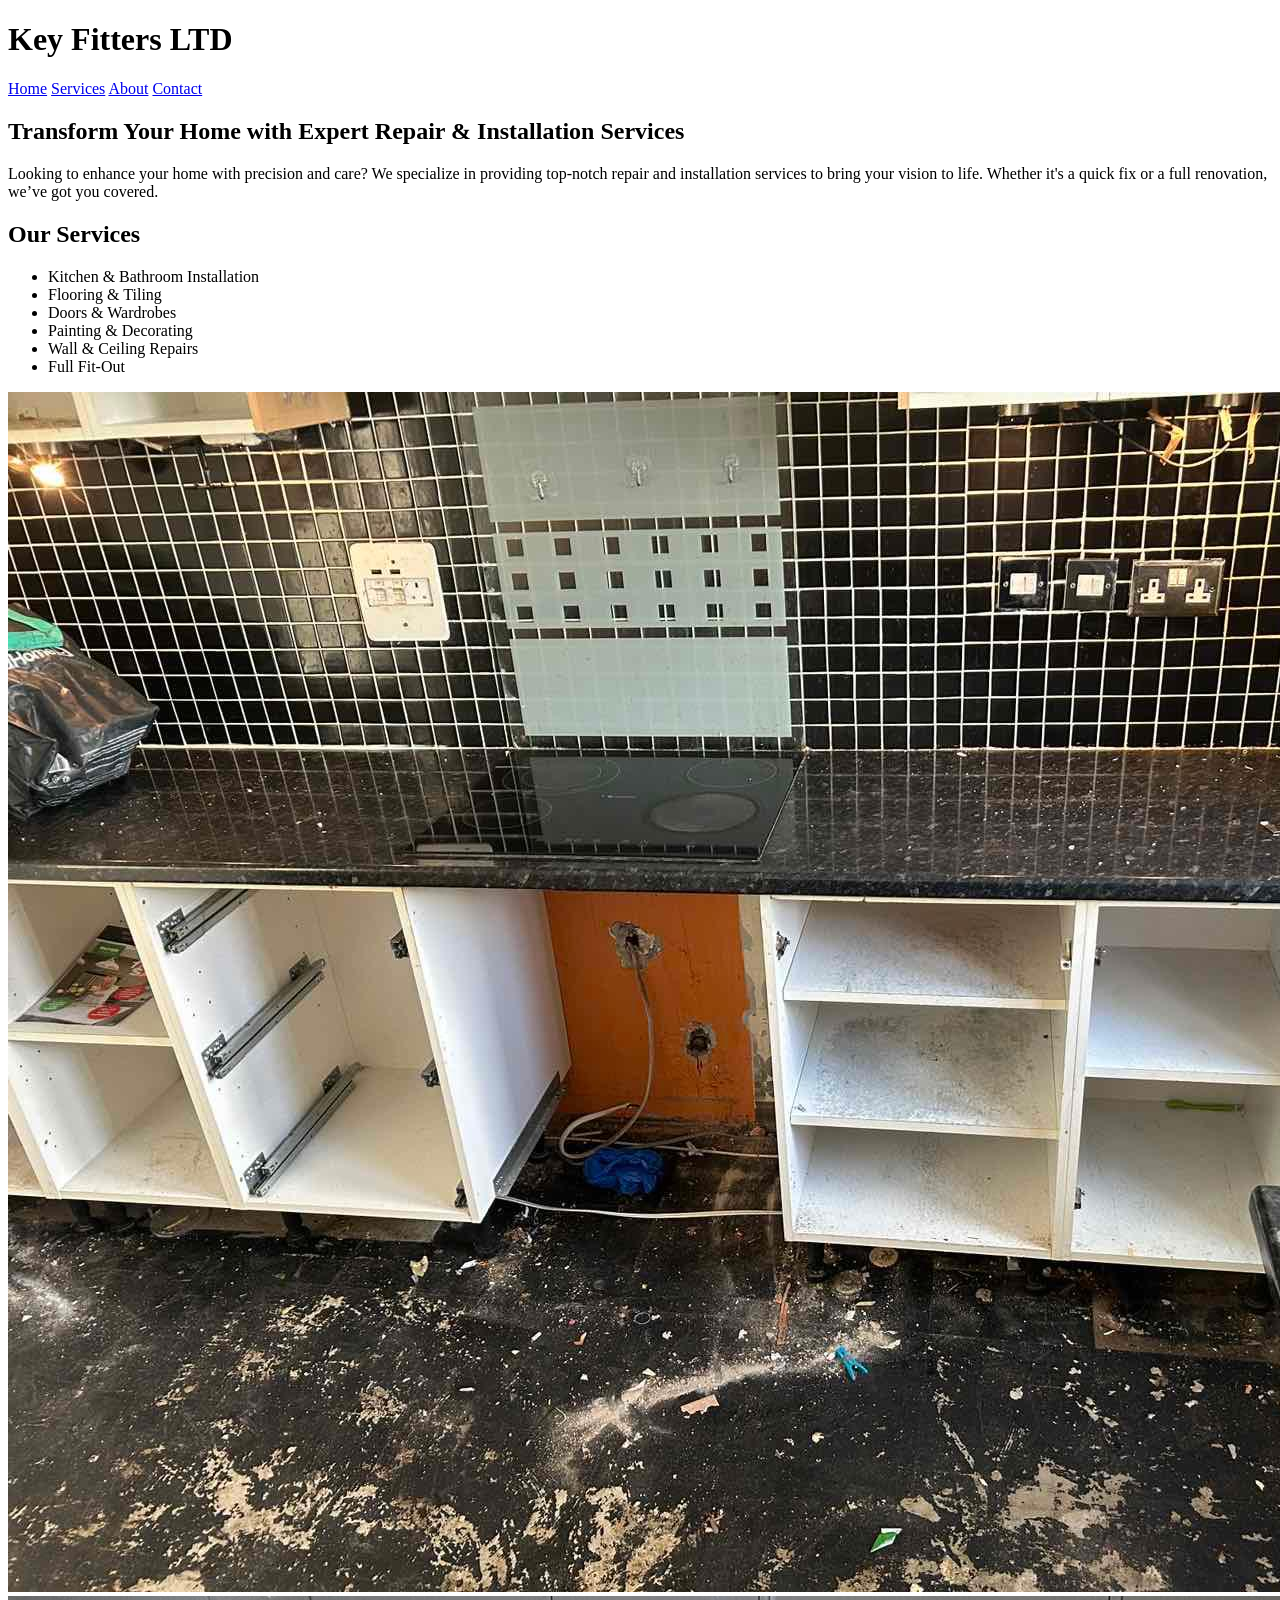
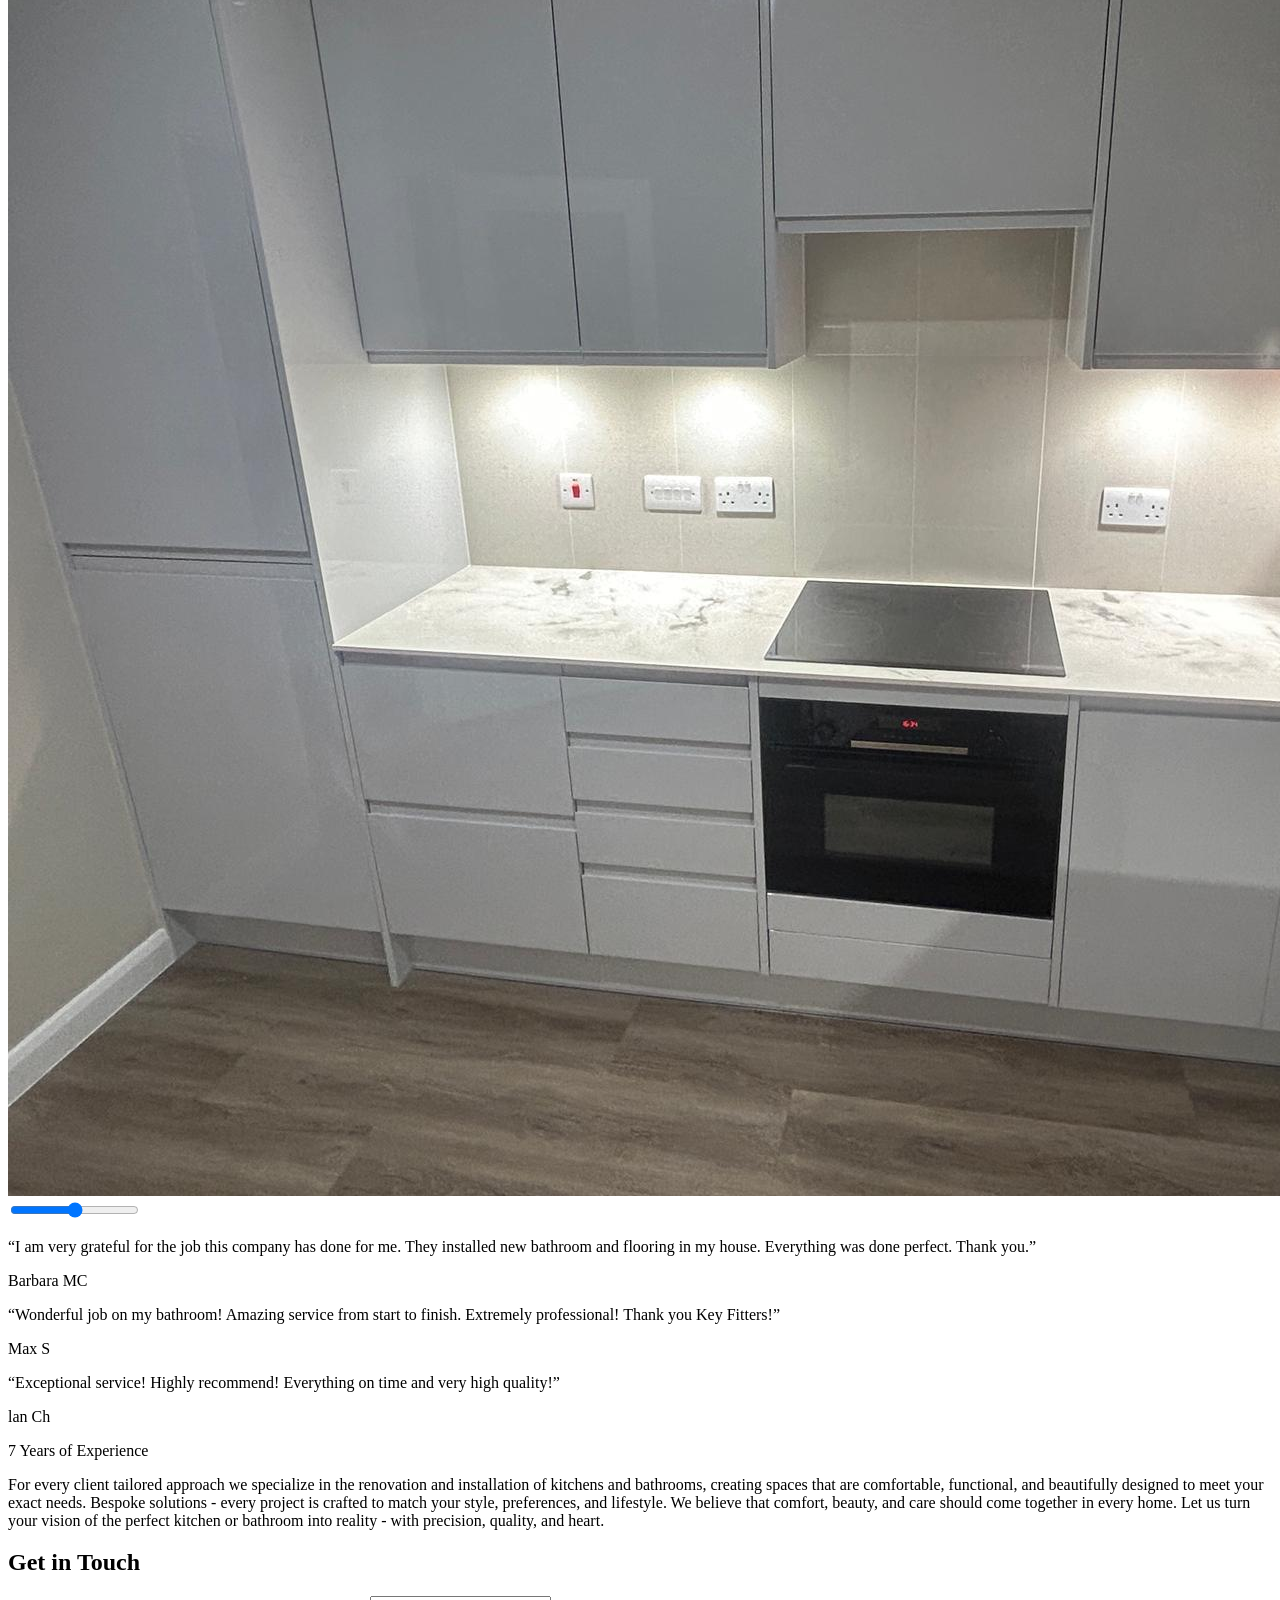
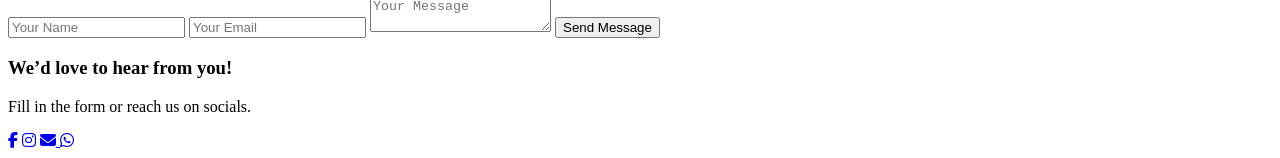
==== index.html @ 69425179 "Initial commit" ====
<!DOCTYPE html>
<html lang="en">

<head>
    <meta charset="UTF-8">
    <meta name="viewport" content="width=device-width, initial-scale=1.0">
    <title>Document</title>
    <link rel="preconnect" href="https://fonts.googleapis.com">
    <link rel="preconnect" href="https://fonts.gstatic.com" crossorigin>
    <link href="https://fonts.googleapis.com/css2?family=Rubik:ital,wght@0,300..900;1,300..900&display=swap"
        rel="stylesheet">
    <link rel="stylesheet" href="https://cdnjs.cloudflare.com/ajax/libs/font-awesome/6.4.0/css/all.min.css">
    <link rel="stylesheet" href="reset.css">
    <link rel="stylesheet" href="style.css">
</head>

<body>
    <header class="nav js-alive-glass" id="siteNav">
        <div class="nav__inner">
            <h1 class="logo">
                <span class="key">Key</span>
                <span class="fitters">Fitters</span>
                <span class="ltd">LTD</span>
            </h1>
            <nav class="nav__menu">
                <a class="nav__link" href="#home">Home</a>
                <a class="nav__link" href="#services">Services</a>
                <a class="nav__link" href="#about">About</a>
                <a class="nav__link" href="#contact">Contact</a>
            </nav>
        </div>
    </header>
    <main class="stack">
        <section class="hero" id="home">
            <div class="hero__card js-alive-glass">
                <h1 class="hero__title">Transform Your Home with Expert Repair & Installation Services</h1>
                <p class="hero__subtitle">
                    Looking to enhance your home with precision and care? We specialize in providing
                    top-notch repair and installation services to bring your vision to life.
                    Whether it's a quick fix or a full renovation, we’ve got you covered.
                </p>
                <!-- <a class="hero__btn" href="#projects">See Our Projects</a> -->
            </div>
        </section>


        <section class="services " id="services">
            <div class="container">
                <div class="services__content">
                    <div class="services__text js-alive-glass">
                        <h2 class="services__title">Our Services</h2>
                        <ul class="services__list">
                            <li class="services__item">Kitchen & Bathroom Installation</li>
                            <li class="services__item">Flooring & Tiling</li>
                            <li class="services__item">Doors & Wardrobes</li>
                            <li class="services__item">Painting & Decorating</li>
                            <li class="services__item">Wall & Ceiling Repairs</li>
                            <li class="services__item">Full Fit-Out</li>
                        </ul>
                    </div>

                    <div class="services__projects js-alive-glass">
                        <div class="ba-wrap">
                            <div class="ba" aria-label="Before and After slider">
                                <img class="ba__img ba__img--before" src="img/before.jpg" alt="Before" loading="lazy">
                                <img class="ba__img ba__img--after" src="img/after.jpg" alt="After" loading="lazy">

                                <input class="ba__range" type="range" min="0" max="100" value="50"
                                    aria-label="Compare before and after">
                            </div>
                        </div>
                    </div>
                </div>
            </div>
        </section>

        <section class="testi" id="about">
            <div class="testi__viewport">
                <div class="testi__track js-alive-glass">
                    <article class="testi__slide">
                        <p class="testi__quote">“I am very grateful for the job this company has done for me. They
                            installed new bathroom and flooring in my house. Everything was done perfect. Thank you.”
                        </p>
                        <div class="testi__author">Barbara MC</div>
                    </article>
                    <article class="testi__slide">
                        <p class="testi__quote">“Wonderful job on my bathroom! Amazing service from start to finish.
                            Extremely professional! Thank you Key Fitters!”</p>
                        <div class="testi__author">Max S</div>
                    </article>
                    <article class="testi__slide">
                        <p class="testi__quote">“Exceptional service! Highly recommend! Everything on time and very high
                            quality!”</p>
                        <div class="testi__author">lan Ch</div>
                    </article>
                </div>
            </div>
            <div class="testi__dots"></div>
        </section>

        <section class="about">
            <div class="container">
                <div class=" about__content js-alive-glass">
                    <p class="about__title">
                        7 Years of Experience
                    </p>
                    <p class="about__subtitle">
                        For every client tailored approach we
                        specialize in the renovation and installation of kitchens and
                        bathrooms, creating spaces that are comfortable, functional, and
                        beautifully designed to meet your exact needs. Bespoke solutions -
                        every project is crafted to match your style, preferences, and
                        lifestyle. We believe that comfort, beauty, and care should come
                        together in every home. Let us turn your vision of the perfect
                        kitchen or bathroom into reality - with precision,
                        quality, and heart.
                    </p>
                </div>
            </div>
        </section>

        <section class="contact" id="contact">
            <div class="container">
                <div class="contact__content">
                    <div class="contact__form">
                        <h2 class="contact__title">Get in Touch</h2>
                        <form action="#">
                            <input type="text" placeholder="Your Name" class="contact__input" required>
                            <input type="email" placeholder="Your Email" class="contact__input" required>
                            <textarea placeholder="Your Message" class="contact__textarea" required></textarea>
                            <button type="submit" class="contact__btn">Send Message</button>
                        </form>
                    </div>

                    <div class="contact__aside js-alive-glass">
                        <h3 class="socials__title">We’d love to hear from you!</h3>
                        <p class="socials__subtitle"">Fill in the form or reach us on socials.</p>
                        <div class=" contact__socials">
                            <a href="https://www.facebook.com/share/17BYyedLwy/"><i class="fab fa-facebook-f"></i></a>
                            <a href="https://www.instagram.com/keyfitters?igsh=YXFpMjh2MTV1cmY="><i
                                    class="fab fa-instagram"></i></a>
                            <a class="social-btn is-email" href="mailto:KO.Fitters@gmail.com" aria-label="Email us">
                                <i class="fa-solid fa-envelope"></i>
                            </a>
                            <a href="https://wa.me/447591834651?text=Hi%20Key%20Fitters!" class="wa-link"
                                target="_blank" rel="noopener" aria-label="WhatsApp">
                                <i class="fa-brands fa-whatsapp"></i>
                            </a>
                    </div>
                </div>
            </div>
            </div>
        </section>
    </main>
    <script src="js/script.js defer"></script>
</body>

</html>
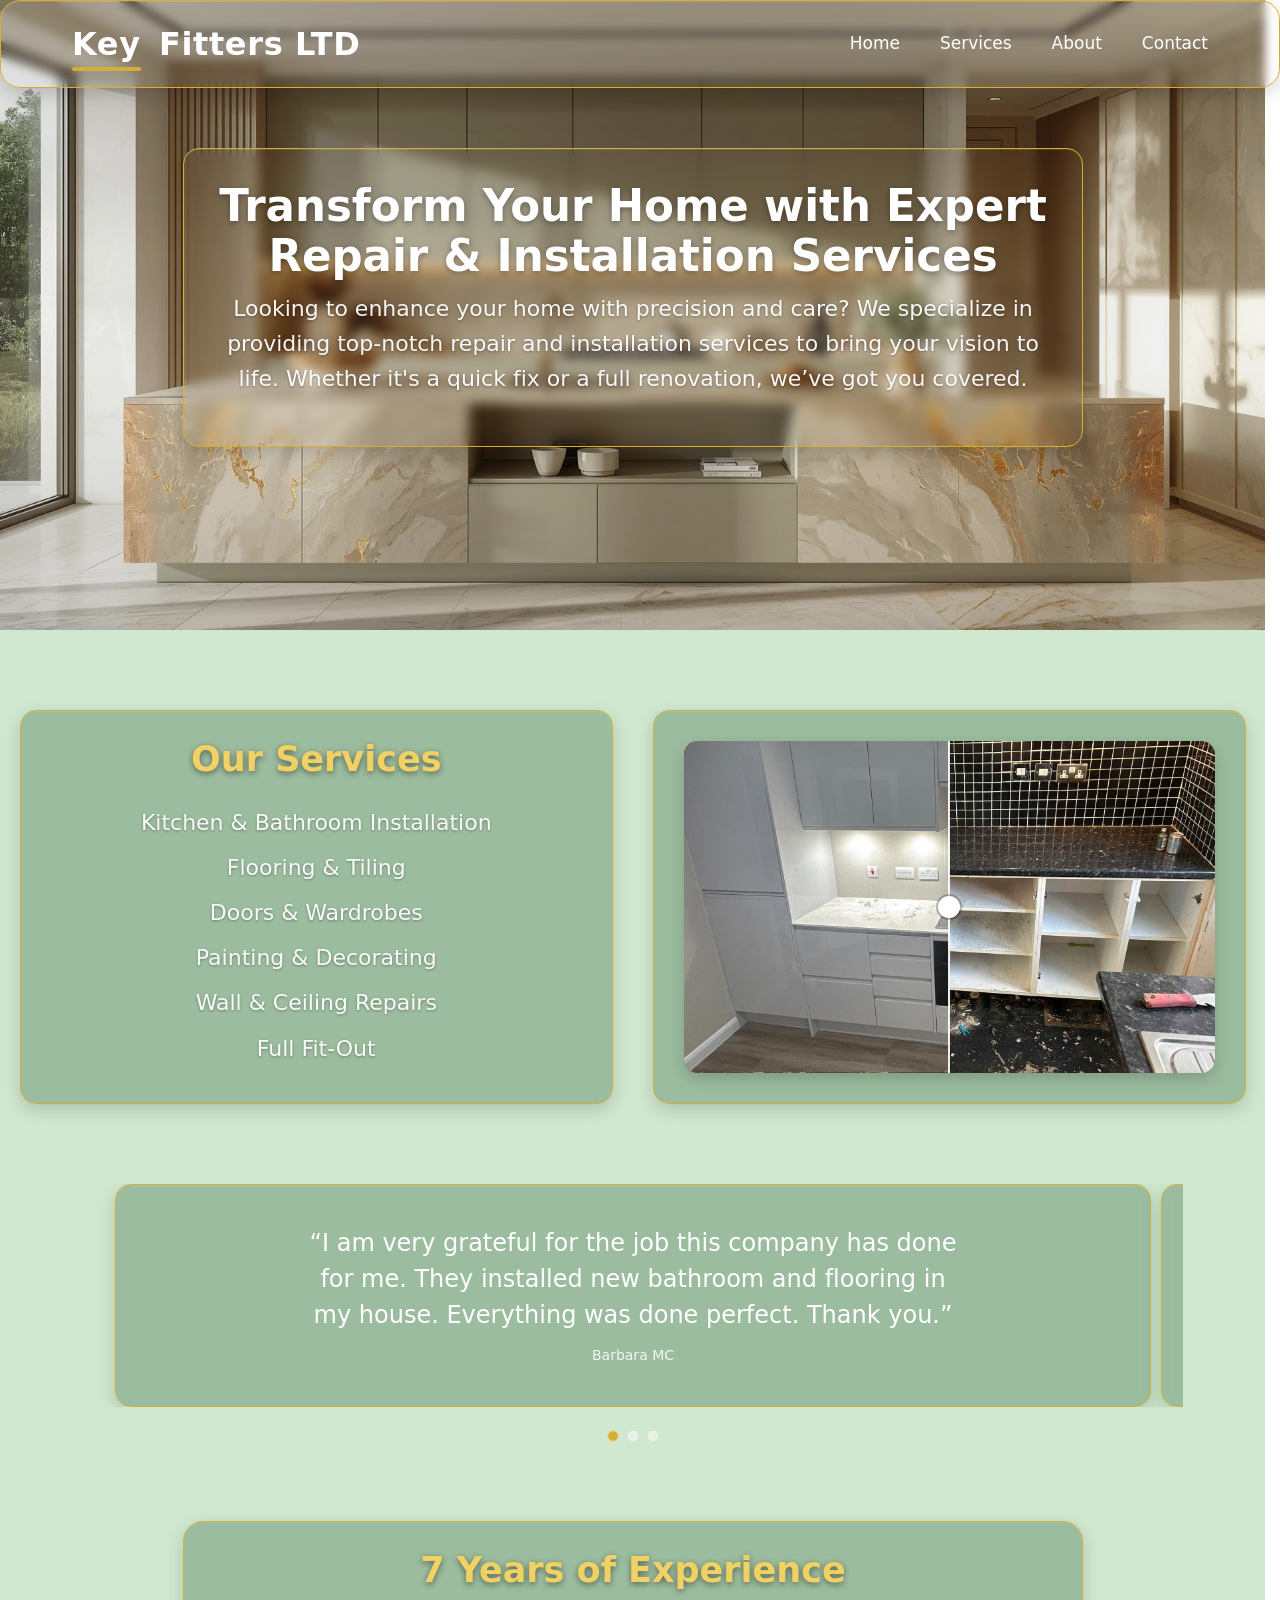
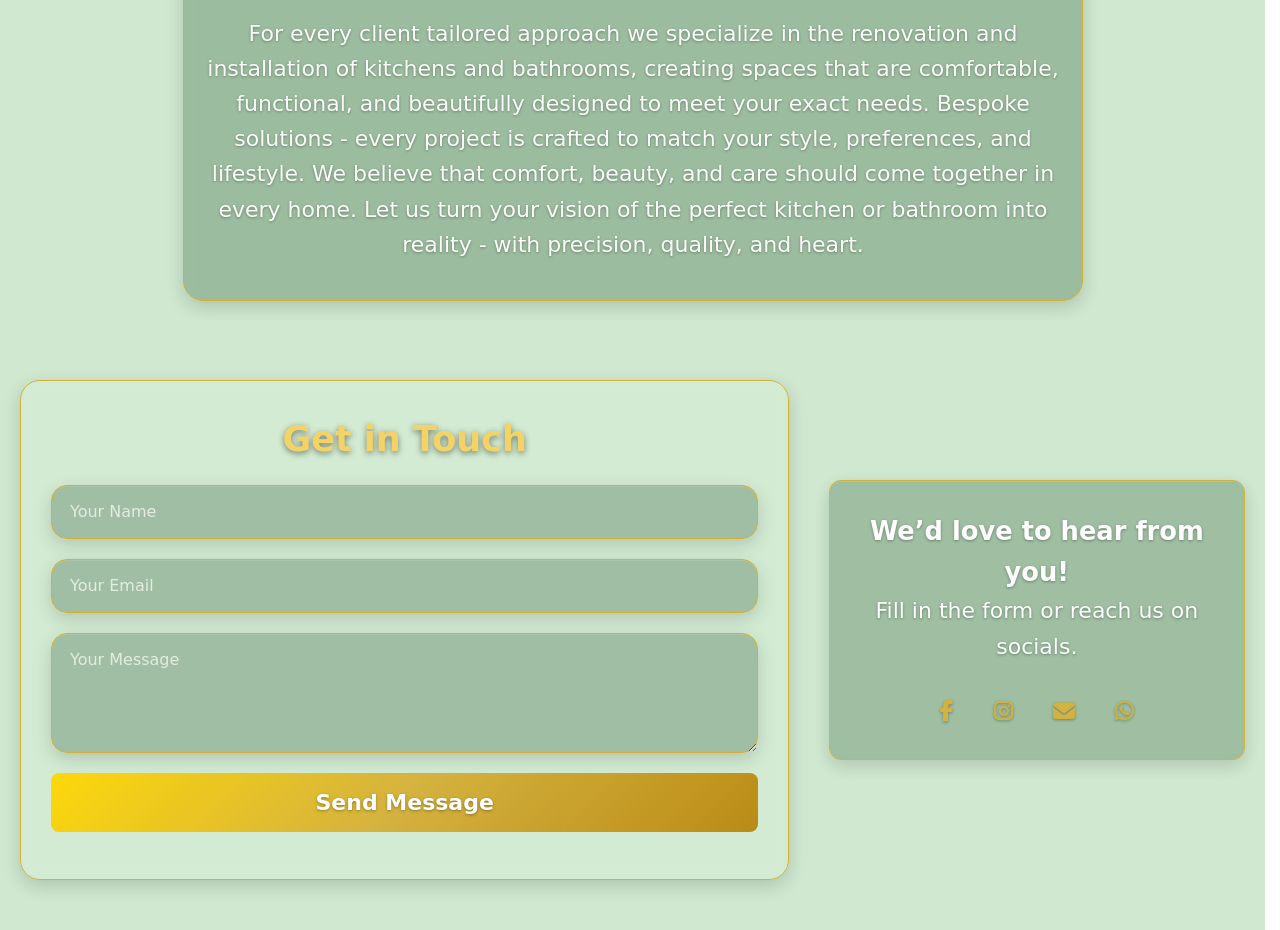
==== commit f1dab59d: "Fix paths for CSS, JS and images" ====
--- a/index.html
+++ b/index.html
@@ -10,8 +10,8 @@
     <link href="https://fonts.googleapis.com/css2?family=Rubik:ital,wght@0,300..900;1,300..900&display=swap"
         rel="stylesheet">
     <link rel="stylesheet" href="https://cdnjs.cloudflare.com/ajax/libs/font-awesome/6.4.0/css/all.min.css">
-    <link rel="stylesheet" href="reset.css">
-    <link rel="stylesheet" href="style.css">
+    <link rel="stylesheet" href="css/reset.css">
+    <link rel="stylesheet" href="css/style.css">
 </head>
 
 <body>
@@ -152,7 +152,7 @@
             </div>
         </section>
     </main>
-    <script src="js/script.js defer"></script>
+    <script src="js/script.js " defer></script>
 </body>
 
 </html>
--- a/css/style.css
+++ b/css/style.css
@@ -0,0 +1,778 @@
+@charset "UTF-8";
+.rubik {
+  font-family: "Rubik", sans-serif;
+  font-optical-sizing: auto;
+  font-weight: 400;
+  font-style: normal;
+}
+
+:root {
+  --green-main: #6b8f71;
+  --green-dark: #587a5b;
+  --green-deep: #466348;
+  --nav-h: 88px;
+  --cold-accent: #d4af37;
+  --accent: #5b472f;
+  --nav-bg: #77644979;
+  --txt-color: #ffffff;
+  --ink-inv: #fff;
+  --testi-maxw: 1100px;
+  --testi-speed: 450ms;
+  --glass-bg: rgba(255, 255, 255, 0.1);
+}
+
+html,
+body {
+  max-width: 100%;
+  overflow-x: hidden;
+  scrollbar-gutter: stable;
+}
+
+html,
+body {
+  overflow-x: clip;
+}
+
+.container {
+  max-width: 1360px;
+  margin: 0 auto;
+  padding: 0 20px;
+}
+
+main.stack {
+  display: grid;
+  row-gap: 80px;
+  position: relative;
+  background: #cfe8cf;
+  color: #222;
+}
+main.stack::before {
+  content: "";
+  position: absolute;
+  left: 0;
+  right: 0;
+  top: -60px;
+  height: 60px;
+  background: radial-gradient(60px 60px at 50% 100%, #cfe8cf 98%, transparent 99%), linear-gradient(#cfe8cf, #cfe8cf);
+  background-repeat: repeat-x;
+  background-size: 120px 60px, 100% 100%;
+}
+
+.logo {
+  /* властивості самого .logo */
+  color: var(--txt-color);
+  font-weight: 800;
+  font-size: 2rem;
+  display: inline-block;
+  position: relative;
+  letter-spacing: 0.02em;
+  /* .logo .ltd */
+  /* .logo .key */
+}
+.logo .ltd {
+  font-weight: 600;
+}
+.logo .key {
+  position: relative;
+  display: inline-block;
+  margin-right: 0.4rem;
+  /* .logo .key::after */
+}
+.logo .key::after {
+  content: "";
+  position: absolute;
+  left: 0;
+  right: 0;
+  bottom: -3px;
+  height: 4px;
+  background: var(--cold-accent);
+  border-radius: 4px;
+}
+
+.nav {
+  background: rgba(255, 255, 255, 0.1);
+  backdrop-filter: blur(5px) saturate(1.08);
+  -webkit-backdrop-filter: blur(5px) saturate(1.08);
+  border-radius: 20px;
+  border: 1px solid #d4af37;
+  box-shadow: 0 6px 18px rgba(0, 0, 0, 0.16), inset 0 1px 0 rgba(255, 255, 255, 0.12);
+  position: relative;
+  overflow: hidden;
+  will-change: transform, background;
+  --glow-x: 50%;
+  --glow-y: 50%;
+  --glow-a: 0;
+  --tiltX: 0deg;
+  --tiltY: 0deg;
+  background: radial-gradient(160px 160px at var(--glow-x) var(--glow-y), rgba(255, 255, 255, var(--glow-a)), transparent 60%), rgba(255, 255, 255, 0.1);
+  transform: perspective(900px) rotateX(var(--tiltY)) rotateY(var(--tiltX));
+  transition: transform 0.12s ease, background 0.25s ease;
+  padding: clamp(16px, 3vw, 32px);
+  position: fixed;
+  top: 0;
+  left: 0;
+  right: 0;
+  height: var(--nav-h);
+  z-index: 999;
+}
+.nav .nav__inner {
+  max-width: 1200px;
+  margin: 0 auto;
+  padding: 0 2rem;
+  height: 100%;
+  display: flex;
+  justify-content: space-between;
+  align-items: center;
+}
+.nav .nav__menu {
+  display: flex;
+  gap: 40px;
+}
+.nav .nav__link {
+  font-size: 17px;
+  font-weight: 600;
+  position: relative;
+  text-decoration: none;
+  color: #fff;
+  font-weight: 500;
+  padding: 4px 0;
+  transition: color 0.3s ease;
+}
+.nav .nav__link::after {
+  content: "";
+  position: absolute;
+  left: 0;
+  bottom: 0;
+  height: 2px;
+  width: 100%;
+  background: var(--txt-color);
+  transform: scaleX(0);
+  transform-origin: center;
+  transition: transform 0.3s ease;
+}
+.nav .nav__link:hover::after {
+  transform: scaleX(1);
+}
+
+.hero .hero__subtitle {
+  font-size: clamp(18px, 1.6vw, 22px);
+}
+
+.hero {
+  padding-top: calc(var(--nav-h) + 60px);
+  padding-bottom: 60px;
+  display: grid;
+  justify-items: center;
+  align-content: start;
+  min-height: 70vh;
+  text-align: center;
+  color: var(--ink-inv);
+  background: url("../img/header-image-prewiew.jpg") center/cover no-repeat;
+  position: relative;
+}
+.hero::before {
+  content: "";
+  position: absolute;
+  inset: 0;
+  background: radial-gradient(120% 80% at 50% 20%, rgba(0, 0, 0, 0.18), transparent 60%), linear-gradient(to bottom, rgba(0, 0, 0, 0.12), rgba(0, 0, 0, 0) 40%, rgba(0, 0, 0, 0.18));
+  pointer-events: none;
+}
+.hero .hero__card {
+  padding: 30px;
+  background: transparent;
+  backdrop-filter: blur(6px) saturate(1.08);
+  -webkit-backdrop-filter: blur(6px) saturate(1.08);
+  border-radius: 16px;
+  border: 1px solid #d4af37;
+  box-shadow: 0 6px 18px rgba(0, 0, 0, 0.16), inset 0 1px 0 rgba(255, 255, 255, 0.12);
+  position: relative;
+  overflow: hidden;
+  will-change: transform, background;
+  --glow-x: 50%;
+  --glow-y: 50%;
+  --glow-a: 0;
+  --tiltX: 0deg;
+  --tiltY: 0deg;
+  background: radial-gradient(160px 160px at var(--glow-x) var(--glow-y), rgba(255, 255, 255, var(--glow-a)), transparent 60%), transparent;
+  transform: perspective(900px) rotateX(var(--tiltY)) rotateY(var(--tiltX));
+  transition: transform 0.12s ease, background 0.25s ease;
+  padding: clamp(16px, 3vw, 32px);
+  color: #fff;
+  will-change: transform;
+  max-width: 900px;
+}
+.hero .hero__title {
+  font-size: clamp(24px, 3.4vw, 44px);
+  line-height: 1.15;
+  margin: 0 0 0.6rem;
+  text-shadow: 0 2px 6px rgba(0, 0, 0, 0.35);
+}
+.hero .hero__subtitle {
+  font-size: clamp(22px, 1.25vw, 18px);
+  line-height: 1.6;
+  margin: 0 0 1.1rem;
+  opacity: 0.95;
+  text-shadow: 0 1px 3px rgba(0, 0, 0, 0.35);
+  color: var(--txt-color);
+}
+.hero .hero__btn {
+  display: inline-block;
+  padding: 0.8rem 1.35rem;
+  color: var(--ink-inv);
+  text-decoration: none;
+  border-radius: 10px;
+  border: 2px solid rgba(255, 255, 255, 0.85);
+  background: linear-gradient(135deg, rgba(255, 255, 255, 0.12), rgba(255, 255, 255, 0.02));
+  box-shadow: 0 6px 16px rgba(0, 0, 0, 0.22);
+  transition: transform 0.2s ease, box-shadow 0.2s ease, background 0.2s ease;
+}
+.hero .hero__btn:hover {
+  transform: translateY(-1px);
+  box-shadow: 0 10px 22px rgba(0, 0, 0, 0.28);
+  background: linear-gradient(135deg, rgba(255, 255, 255, 0.18), rgba(255, 255, 255, 0.06));
+}
+.hero .hero__btn:active {
+  transform: translateY(0);
+}
+
+.services {
+  position: relative;
+  background: #cfe8cf;
+  color: #222;
+  /* Слайдер */
+  /* центральна лінія */
+  /* range покриває весь блок, працює мишкою/тачем/клавішами */
+}
+.services::before {
+  content: "";
+  position: absolute;
+  left: 0;
+  right: 0;
+  top: -60px;
+  height: 60px;
+  background: radial-gradient(60px 60px at 50% 100%, #cfe8cf 98%, transparent 99%), linear-gradient(#cfe8cf, #cfe8cf);
+  background-repeat: repeat-x;
+  background-size: 120px 60px, 100% 100%;
+}
+.services .services__content {
+  display: flex;
+  justify-content: space-between;
+  align-items: stretch;
+  gap: 40px;
+}
+.services .ba-wrap {
+  padding: 30px;
+  width: 100%;
+  height: 100%;
+  box-sizing: border-box;
+  display: flex;
+  align-items: center; /* по вертикалі */
+  justify-content: center; /* по горизонталі */
+}
+.services .ba {
+  position: relative;
+  width: 100%;
+  max-width: 100%;
+  aspect-ratio: 16/10; /* десктоп */
+  border-radius: 14px;
+  overflow: hidden;
+  box-shadow: 0 6px 16px rgba(0, 0, 0, 0.18);
+  --p: 50%; /* початкова позиція лінії */
+}
+.services .ba__img {
+  position: absolute;
+  inset: 0;
+  width: 100%;
+  height: 100%;
+  -o-object-fit: cover;
+     object-fit: cover;
+}
+.services .ba__img--before {
+  z-index: 1;
+}
+.services .ba__img--after {
+  z-index: 2;
+  clip-path: inset(0 calc(100% - var(--p)) 0 0);
+}
+.services .ba::after {
+  content: "";
+  position: absolute;
+  top: 0;
+  bottom: 0;
+  left: var(--p);
+  width: 2px;
+  transform: translateX(-1px);
+  background: rgba(255, 255, 255, 0.9);
+  z-index: 3;
+}
+.services .ba__range {
+  position: absolute;
+  inset: 0;
+  width: 100%;
+  -webkit-appearance: none;
+     -moz-appearance: none;
+          appearance: none;
+  background: none;
+  cursor: ew-resize;
+  z-index: 4;
+}
+.services .ba__range::-webkit-slider-thumb {
+  -webkit-appearance: none;
+          appearance: none;
+  width: 22px;
+  height: 22px;
+  border-radius: 50%;
+  background: #fff;
+  box-shadow: 0 0 0 2px rgba(0, 0, 0, 0.25);
+}
+.services .ba__range::-moz-range-thumb {
+  width: 22px;
+  height: 22px;
+  border-radius: 50%;
+  background: #fff;
+  border: 0;
+  box-shadow: 0 0 0 2px rgba(0, 0, 0, 0.25);
+}
+.services .services__text,
+.services .services__projects {
+  background: rgba(107, 143, 113, 0.5019607843);
+  backdrop-filter: blur(6px) saturate(1.08);
+  -webkit-backdrop-filter: blur(6px) saturate(1.08);
+  border-radius: 16px;
+  border: 1px solid #d4af37;
+  box-shadow: 0 6px 18px rgba(0, 0, 0, 0.16), inset 0 1px 0 rgba(255, 255, 255, 0.12);
+  position: relative;
+  overflow: hidden;
+  will-change: transform, background;
+  --glow-x: 50%;
+  --glow-y: 50%;
+  --glow-a: 0;
+  --tiltX: 0deg;
+  --tiltY: 0deg;
+  background: radial-gradient(160px 160px at var(--glow-x) var(--glow-y), rgba(255, 255, 255, var(--glow-a)), transparent 60%), rgba(107, 143, 113, 0.5019607843);
+  transform: perspective(900px) rotateX(var(--tiltY)) rotateY(var(--tiltX));
+  transition: transform 0.12s ease, background 0.25s ease;
+  color: #fff;
+  flex: 1;
+}
+.services .services__title {
+  font-size: clamp(35px, 1.25vw, 18px);
+  line-height: 1.6;
+  margin: 0 0 1.1rem;
+  opacity: 0.95;
+  text-shadow: 0 2px 6px rgba(0, 0, 0, 0.5);
+  color: #f5d260;
+  font-weight: 600;
+  text-align: center;
+  padding-top: 20px;
+}
+.services .services__list {
+  text-align: center;
+  font-size: clamp(22px, 1.25vw, 18px);
+  line-height: 1.6;
+  margin: 0 0 1.1rem;
+  opacity: 0.95;
+  text-shadow: 0 1px 3px rgba(0, 0, 0, 0.35);
+  color: var(--txt-color);
+}
+.services .services__item {
+  padding-bottom: 10px;
+}
+
+.testi {
+  width: 100%;
+  color: #fff;
+  position: relative;
+  background: #cfe8cf;
+  color: #222;
+}
+.testi::before {
+  content: "";
+  position: absolute;
+  left: 0;
+  right: 0;
+  top: -60px;
+  height: 60px;
+  background: radial-gradient(60px 60px at 50% 100%, #cfe8cf 98%, transparent 99%), linear-gradient(#cfe8cf, #cfe8cf);
+  background-repeat: repeat-x;
+  background-size: 120px 60px, 100% 100%;
+}
+
+.testi__slide {
+  background: rgba(107, 143, 113, 0.5019607843);
+  backdrop-filter: blur(6px) saturate(1.08);
+  -webkit-backdrop-filter: blur(6px) saturate(1.08);
+  border-radius: 16px;
+  border: 1px solid #d4af37;
+  box-shadow: 0 6px 18px rgba(0, 0, 0, 0.16), inset 0 1px 0 rgba(255, 255, 255, 0.12);
+  position: relative;
+  overflow: hidden;
+  will-change: transform, background;
+  --glow-x: 50%;
+  --glow-y: 50%;
+  --glow-a: 0;
+  --tiltX: 0deg;
+  --tiltY: 0deg;
+  background: radial-gradient(160px 160px at var(--glow-x) var(--glow-y), rgba(255, 255, 255, var(--glow-a)), transparent 60%), rgba(107, 143, 113, 0.5019607843);
+  transform: perspective(900px) rotateX(var(--tiltY)) rotateY(var(--tiltX));
+  transition: transform 0.12s ease, background 0.25s ease;
+  flex: 0 0 100%;
+  padding: clamp(24px, 4vw, 40px);
+  text-align: center;
+}
+
+.testi__viewport {
+  max-width: var(--testi-maxw);
+  margin: 0 auto;
+  padding: 0 clamp(16px, 3vw, 32px);
+  overflow: hidden;
+}
+
+.testi__track {
+  color: var(--txt-color);
+  display: flex;
+  transition: transform var(--testi-speed) ease;
+  gap: 10px;
+}
+
+.testi__quote {
+  font-size: clamp(18px, 2.2vw, 24px);
+  line-height: 1.5;
+  margin: 0 0 12px;
+  text-wrap: balance;
+}
+
+.testi__author {
+  opacity: 0.85;
+  font-size: 14px;
+}
+
+.testi__dots {
+  display: flex;
+  justify-content: center;
+  gap: 10px;
+  margin-top: clamp(16px, 3vw, 24px);
+}
+
+.testi__dot {
+  width: 10px;
+  height: 10px;
+  border-radius: 50%;
+  background: rgba(255, 255, 255, 0.45);
+  border: 1px solid rgba(255, 255, 255, 0.5);
+  cursor: pointer;
+  transition: transform 0.2s ease, background-color 0.2s ease;
+}
+
+.testi__dot.is-active {
+  background: var(--cold-accent);
+  transform: scale(1.2);
+}
+
+.about {
+  position: relative;
+  background: #cfe8cf;
+  color: #222;
+}
+.about::before {
+  content: "";
+  position: absolute;
+  left: 0;
+  right: 0;
+  top: -60px;
+  height: 60px;
+  background: radial-gradient(60px 60px at 50% 100%, #cfe8cf 98%, transparent 99%), linear-gradient(#cfe8cf, #cfe8cf);
+  background-repeat: repeat-x;
+  background-size: 120px 60px, 100% 100%;
+}
+.about .about__title {
+  font-size: clamp(35px, 1.25vw, 18px);
+  line-height: 1.6;
+  margin: 0 0 1.1rem;
+  opacity: 0.95;
+  text-shadow: 0 2px 6px rgba(0, 0, 0, 0.5);
+  color: #f5d260;
+  font-weight: 600;
+  text-align: center;
+}
+.about .about__subtitle {
+  font-size: clamp(22px, 1.25vw, 18px);
+  line-height: 1.6;
+  margin: 0 0 1.1rem;
+  opacity: 0.95;
+  text-shadow: 0 1px 3px rgba(0, 0, 0, 0.35);
+  color: var(--txt-color);
+  text-align: center;
+}
+
+.about__content {
+  background: rgba(107, 143, 113, 0.5019607843);
+  backdrop-filter: blur(6px) saturate(1.08);
+  -webkit-backdrop-filter: blur(6px) saturate(1.08);
+  border-radius: 16px;
+  border: 1px solid #d4af37;
+  box-shadow: 0 6px 18px rgba(0, 0, 0, 0.16), inset 0 1px 0 rgba(255, 255, 255, 0.12);
+  position: relative;
+  overflow: hidden;
+  will-change: transform, background;
+  --glow-x: 50%;
+  --glow-y: 50%;
+  --glow-a: 0;
+  --tiltX: 0deg;
+  --tiltY: 0deg;
+  background: radial-gradient(160px 160px at var(--glow-x) var(--glow-y), rgba(255, 255, 255, var(--glow-a)), transparent 60%), rgba(107, 143, 113, 0.5019607843);
+  transform: perspective(900px) rotateX(var(--tiltY)) rotateY(var(--tiltX));
+  transition: transform 0.12s ease, background 0.25s ease;
+  border-radius: 20px;
+  max-width: 900px;
+  margin: 0 auto;
+  padding: 20px;
+}
+
+.contact {
+  padding-bottom: 50px;
+  position: relative;
+  background: #cfe8cf;
+  color: #222;
+}
+.contact::before {
+  content: "";
+  position: absolute;
+  left: 0;
+  right: 0;
+  top: -60px;
+  height: 60px;
+  background: radial-gradient(60px 60px at 50% 100%, #cfe8cf 98%, transparent 99%), linear-gradient(#cfe8cf, #cfe8cf);
+  background-repeat: repeat-x;
+  background-size: 120px 60px, 100% 100%;
+}
+.contact .contact__content {
+  display: flex;
+  justify-content: space-between;
+  align-items: flex-start;
+  gap: 40px;
+}
+.contact .contact__form {
+  padding: 30px;
+  background: rgba(255, 255, 255, 0.1);
+  backdrop-filter: blur(5px) saturate(1.08);
+  -webkit-backdrop-filter: blur(5px) saturate(1.08);
+  border-radius: 20px;
+  border: 1px solid #d4af37;
+  box-shadow: 0 6px 18px rgba(0, 0, 0, 0.16), inset 0 1px 0 rgba(255, 255, 255, 0.12);
+  position: relative;
+  overflow: hidden;
+  will-change: transform, background;
+  --glow-x: 50%;
+  --glow-y: 50%;
+  --glow-a: 0;
+  --tiltX: 0deg;
+  --tiltY: 0deg;
+  background: radial-gradient(160px 160px at var(--glow-x) var(--glow-y), rgba(255, 255, 255, var(--glow-a)), transparent 60%), rgba(255, 255, 255, 0.1);
+  transform: perspective(900px) rotateX(var(--tiltY)) rotateY(var(--tiltX));
+  transition: transform 0.12s ease, background 0.25s ease;
+  flex: 2;
+}
+.contact .contact__form form {
+  display: flex;
+  flex-direction: column;
+  gap: 20px;
+}
+.contact .contact__title {
+  margin-bottom: 20px;
+  text-align: center;
+  font-size: clamp(35px, 1.25vw, 18px);
+  line-height: 1.6;
+  margin: 0 0 1.1rem;
+  opacity: 0.95;
+  text-shadow: 0 2px 6px rgba(0, 0, 0, 0.5);
+  color: #f5d260;
+  font-weight: 600;
+}
+.contact .contact__input,
+.contact .contact__textarea {
+  padding: 14px 18px;
+  border-radius: 12px;
+  background: rgba(107, 143, 113, 0.5019607843);
+  backdrop-filter: blur(6px) saturate(1.08);
+  -webkit-backdrop-filter: blur(6px) saturate(1.08);
+  border-radius: 16px;
+  border: 1px solid #d4af37;
+  box-shadow: 0 6px 18px rgba(0, 0, 0, 0.16), inset 0 1px 0 rgba(255, 255, 255, 0.12);
+  position: relative;
+  overflow: hidden;
+  will-change: transform, background;
+  --glow-x: 50%;
+  --glow-y: 50%;
+  --glow-a: 0;
+  --tiltX: 0deg;
+  --tiltY: 0deg;
+  background: radial-gradient(160px 160px at var(--glow-x) var(--glow-y), rgba(255, 255, 255, var(--glow-a)), transparent 60%), rgba(107, 143, 113, 0.5019607843);
+  transform: perspective(900px) rotateX(var(--tiltY)) rotateY(var(--tiltX));
+  transition: transform 0.12s ease, background 0.25s ease;
+}
+.contact .contact__input::-moz-placeholder, .contact .contact__textarea::-moz-placeholder {
+  color: rgba(255, 255, 255, 0.7);
+}
+.contact .contact__input::placeholder,
+.contact .contact__textarea::placeholder {
+  color: rgba(255, 255, 255, 0.7);
+}
+.contact .contact__textarea {
+  min-height: 120px;
+  resize: vertical;
+}
+.contact .contact__btn {
+  font-size: clamp(22px, 1.25vw, 18px);
+  line-height: 1.6;
+  margin: 0 0 1.1rem;
+  opacity: 0.95;
+  text-shadow: 0 1px 3px rgba(0, 0, 0, 0.35);
+  color: var(--txt-color);
+  background: linear-gradient(135deg, #ffd700, #d4af37, #b8860b);
+  color: #fff;
+  font-weight: 600;
+  border-radius: 8px;
+  padding: 12px 24px;
+  border: none;
+  cursor: pointer;
+  transition: box-shadow 0.3s ease;
+}
+.contact .contact__btn:hover {
+  box-shadow: 0 0 15px rgba(212, 175, 55, 0.7);
+}
+.contact .contact__aside {
+  font-size: clamp(22px, 1.25vw, 18px);
+  line-height: 1.6;
+  margin: 0 0 1.1rem;
+  opacity: 0.95;
+  text-shadow: 0 1px 3px rgba(0, 0, 0, 0.35);
+  color: var(--txt-color);
+  flex: 1;
+  background: rgba(107, 143, 113, 0.5019607843);
+  backdrop-filter: blur(6px) saturate(1.08);
+  -webkit-backdrop-filter: blur(6px) saturate(1.08);
+  border-radius: 16px;
+  border: 1px solid #d4af37;
+  box-shadow: 0 6px 18px rgba(0, 0, 0, 0.16), inset 0 1px 0 rgba(255, 255, 255, 0.12);
+  position: relative;
+  overflow: hidden;
+  will-change: transform, background;
+  --glow-x: 50%;
+  --glow-y: 50%;
+  --glow-a: 0;
+  --tiltX: 0deg;
+  --tiltY: 0deg;
+  background: radial-gradient(160px 160px at var(--glow-x) var(--glow-y), rgba(255, 255, 255, var(--glow-a)), transparent 60%), rgba(107, 143, 113, 0.5019607843);
+  transform: perspective(900px) rotateX(var(--tiltY)) rotateY(var(--tiltX));
+  transition: transform 0.12s ease, background 0.25s ease;
+  padding: 30px;
+  border-radius: 12px;
+  text-align: center;
+  margin-top: 100px;
+}
+.contact .contact__socials {
+  padding-top: 30px;
+  display: flex;
+  gap: 40px;
+  justify-content: center;
+}
+.contact .contact__socials a {
+  font-size: 22px;
+  color: var(--cold-accent);
+  transition: 0.3s;
+}
+
+.nav__toggle {
+  display: none;
+  background: transparent;
+  border: 0;
+  line-height: 1;
+  cursor: pointer;
+}
+
+@media (max-width: 991.98px) {
+  .hero .hero__card {
+    max-width: 700px;
+    padding: 20px;
+  }
+  .hero .hero__title,
+  .about .about__title,
+  .contact .socials__title,
+  .services .services__title {
+    font-size: 1.75rem;
+  }
+  .hero .hero__subtitle,
+  .services .services__list,
+  .about .about__subtitle,
+  .contact .socials__subtitle {
+    font-size: 1rem;
+  }
+  .about .about__content {
+    max-width: 700px;
+  }
+  .contact .contact__content {
+    display: flex;
+    flex-direction: column;
+    gap: 20px;
+    max-width: 800px;
+    margin: 0 auto;
+  }
+  .contact .contact__form,
+  .contact .contact__aside {
+    width: 100%;
+  }
+  .contact .contact__aside {
+    margin-top: 0;
+    padding: 10px;
+  }
+  .contact .contact__socials {
+    padding-top: 10px;
+  }
+}
+@media (max-width: 767.98px) {
+  .hero .hero__card {
+    max-width: 550px;
+  }
+  .logo {
+    display: none;
+  }
+  .services .services__content {
+    max-width: 500px;
+    margin: 0 auto;
+  }
+  .nav .nav__inner {
+    justify-content: center;
+  }
+  .nav .nav__menu {
+    gap: 40px;
+  }
+  .services__projects {
+    display: none;
+  }
+}
+@media (max-width: 575.98px) {
+  .nav .logo {
+    display: none;
+    font-size: 1.5rem;
+  }
+  .hero .hero__card {
+    margin-inline: auto; /* гарантійне центрування */
+    width: min(100%, 420px); /* на мобілці/вузько — не ширше 320px */
+  }
+  .hero .hero__title {
+    font-size: 1.4rem;
+  }
+  .hero .hero__subtitle {
+    font-size: 0.85rem;
+  }
+  .contact .socials__title {
+    font-size: 1.35rem;
+  }
+  .contact .socials__subtitle {
+    font-size: 0.95rem;
+  }
+  .contact {
+    padding-bottom: 10px;
+  }
+}/*# sourceMappingURL=style.css.map */
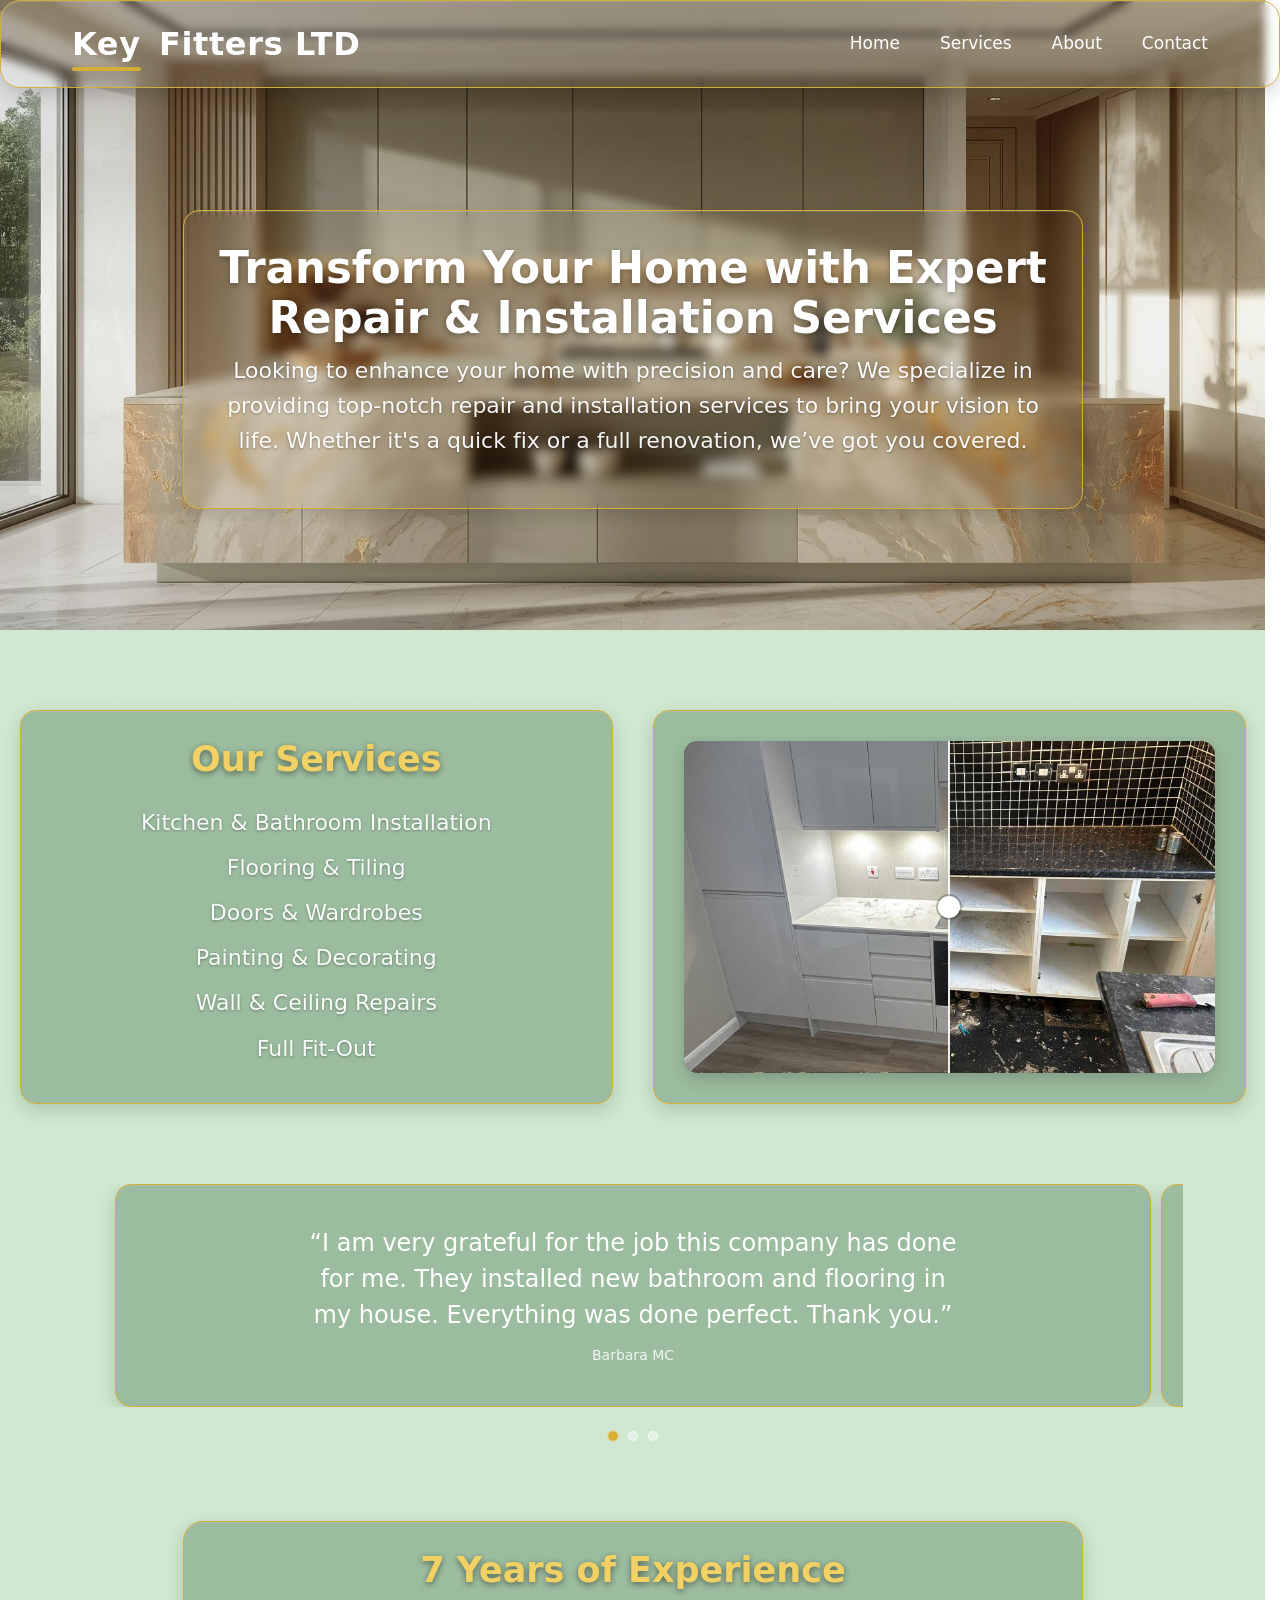
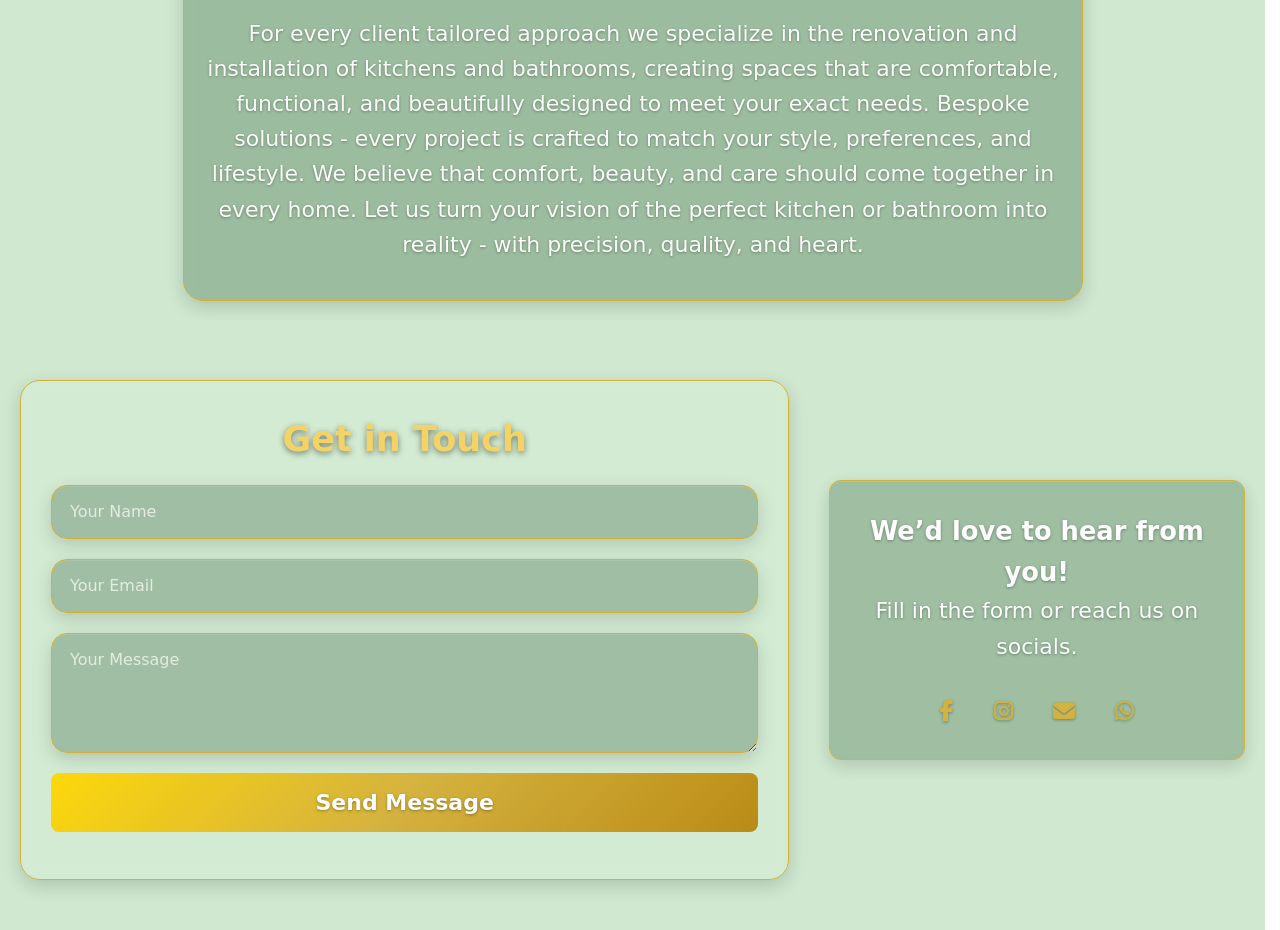
==== commit d183c019: "Fix: remove scrollbar-gutter/clip; add viewport-fit" ====
--- a/index.html
+++ b/index.html
@@ -4,7 +4,7 @@
 <head>
     <meta charset="UTF-8">
     <meta name="viewport" content="width=device-width, initial-scale=1.0">
-    <title>Document</title>
+    <title>Key Fitters LTD</title>
     <link rel="preconnect" href="https://fonts.googleapis.com">
     <link rel="preconnect" href="https://fonts.gstatic.com" crossorigin>
     <link href="https://fonts.googleapis.com/css2?family=Rubik:ital,wght@0,300..900;1,300..900&display=swap"
@@ -134,7 +134,7 @@
 
                     <div class="contact__aside js-alive-glass">
                         <h3 class="socials__title">We’d love to hear from you!</h3>
-                        <p class="socials__subtitle"">Fill in the form or reach us on socials.</p>
+                        <p class="socials__subtitle">Fill in the form or reach us on socials.</p>
                         <div class=" contact__socials">
                             <a href="https://www.facebook.com/share/17BYyedLwy/"><i class="fab fa-facebook-f"></i></a>
                             <a href="https://www.instagram.com/keyfitters?igsh=YXFpMjh2MTV1cmY="><i
@@ -146,13 +146,13 @@
                                 target="_blank" rel="noopener" aria-label="WhatsApp">
                                 <i class="fa-brands fa-whatsapp"></i>
                             </a>
+                        </div>
                     </div>
                 </div>
             </div>
-            </div>
         </section>
     </main>
-    <script src="js/script.js " defer></script>
+    <script src="js/script.js" defer></script>
 </body>
 
 </html>
--- a/css/style.css
+++ b/css/style.css
@@ -155,7 +155,7 @@
 }
 
 .hero .hero__subtitle {
-  font-size: clamp(18px, 1.6vw, 22px);
+  font-size: clamp(16px, 2.6vw, 20px);
 }
 
 .hero {
@@ -163,7 +163,7 @@
   padding-bottom: 60px;
   display: grid;
   justify-items: center;
-  align-content: start;
+  align-content: center;
   min-height: 70vh;
   text-align: center;
   color: var(--ink-inv);
@@ -752,6 +752,53 @@
   }
 }
 @media (max-width: 575.98px) {
+  .stack,
+  .stack > section,
+  .container,
+  .hero,
+  .services,
+  .about,
+  .contact,
+  header,
+  main,
+  section {
+    position: relative;
+    max-width: 100%;
+    overflow-x: clip;
+  }
+  .services__content,
+  .about__content,
+  .contact__content,
+  .testi,
+  .testi__track,
+  .testi__slide,
+  .nav__menu {
+    min-width: 0;
+    max-width: 100%;
+  }
+  .stack > section::before,
+  .stack > section::after {
+    left: 0;
+    right: 0;
+    width: auto;
+    max-width: 100%;
+    transform: none !important;
+    margin: 0;
+  }
+  .nav {
+    left: 0;
+    right: 0;
+    width: auto;
+  }
+  .hero {
+    min-height: 45svh;
+  }
+  .hero .hero__card {
+    width: min(100%, 340px);
+  }
+  .hero .hero__subtitle {
+    display: none;
+  }
   .nav .logo {
     display: none;
     font-size: 1.5rem;
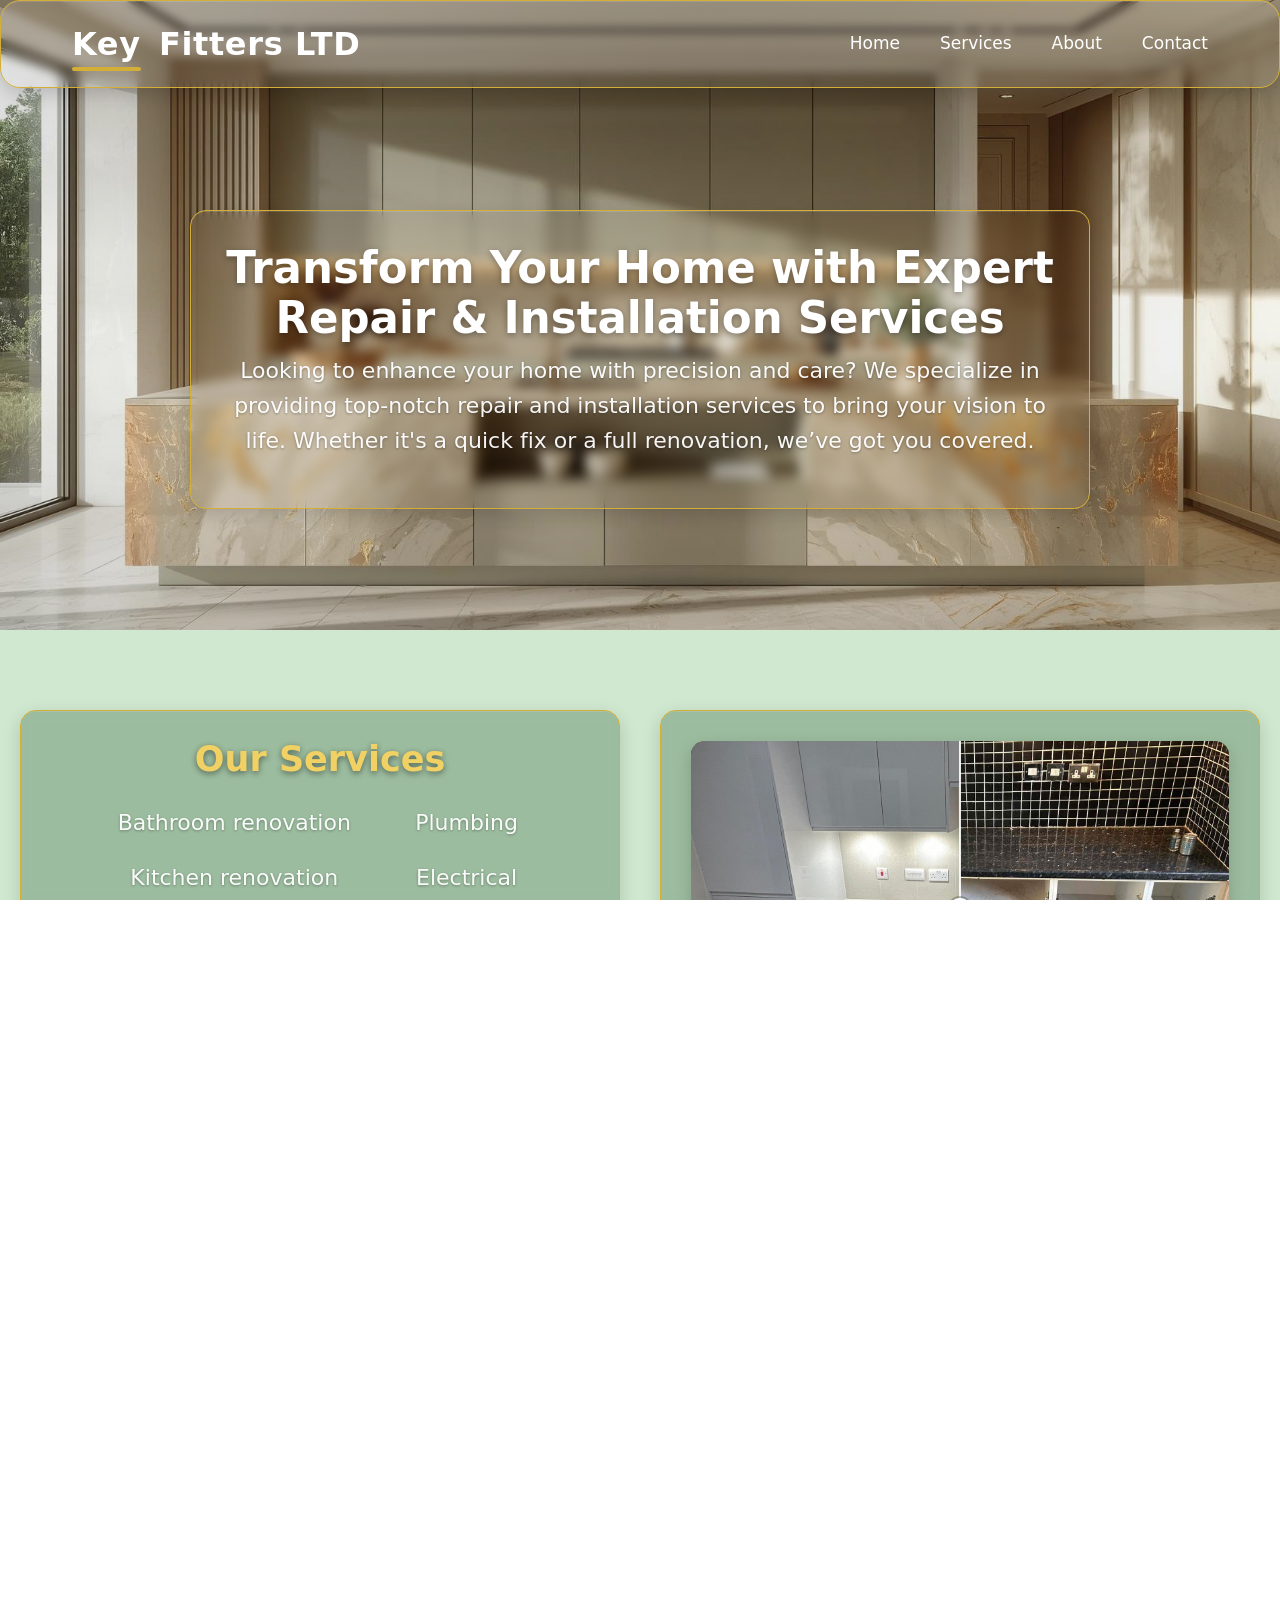
==== commit 2dba1f3b: "Added SEO meta tags, sitemap.xml, robots.txt, favicon and error pages" ====
--- a/index.html
+++ b/index.html
@@ -5,10 +5,42 @@
     <meta charset="UTF-8">
     <meta name="viewport" content="width=device-width, initial-scale=1.0">
     <title>Key Fitters LTD</title>
+    <!-- Canonical -->
+    <link rel="canonical" href="https://www.key-fitters.co.uk/">
+
+    <!-- Basic SEO -->
+    <meta name="description"
+        content="Key Fitters LTD — Kitchen and bathroom renovation and installation in London. High quality, on time, with a guarantee. Free consultation.">
+    <meta name="theme-color" content="#d6f0da">
+
+    <!-- Open Graph -->
+    <meta property="og:type" content="website">
+    <meta property="og:url" content="https://www.key-fitters.co.uk/">
+    <meta property="og:title" content="Key Fitters LTD — Repair & Installation Services">
+    <meta property="og:description" content="Repair, installation, decoration. We work carefully and on time.">
+    <meta property="og:image" content="https://www.key-fitters.co.uk/img/og-cover.jpg">
+    <meta property="og:image:width" content="1200">
+    <meta property="og:image:height" content="630">
+    <meta property="og:image:alt" content="Key Fitters — kitchen & bathroom renovation in London">
+
+    <!-- Twitter Card -->
+    <meta name="twitter:card" content="summary_large_image">
+    <meta name="twitter:title" content="Key Fitters LTD — Repair & Installation Services">
+    <meta name="twitter:description" content="Repair, installation, decoration. We work carefully and on time.">
+    <meta name="twitter:image" content="https://www.key-fitters.co.uk/img/og-cover.jpg">
+
+
+    <link rel="icon" href="./favicon.ico" sizes="any">
+    <link rel="icon" type="image/png" sizes="32x32" href="./favicon.png">
+
+
+
     <link rel="preconnect" href="https://fonts.googleapis.com">
     <link rel="preconnect" href="https://fonts.gstatic.com" crossorigin>
     <link href="https://fonts.googleapis.com/css2?family=Rubik:ital,wght@0,300..900;1,300..900&display=swap"
         rel="stylesheet">
+    <meta name="viewport" content="width=device-width, initial-scale=1, viewport-fit=cover">
+
     <link rel="stylesheet" href="https://cdnjs.cloudflare.com/ajax/libs/font-awesome/6.4.0/css/all.min.css">
     <link rel="stylesheet" href="css/reset.css">
     <link rel="stylesheet" href="css/style.css">
@@ -49,14 +81,23 @@
                 <div class="services__content">
                     <div class="services__text js-alive-glass">
                         <h2 class="services__title">Our Services</h2>
-                        <ul class="services__list">
-                            <li class="services__item">Kitchen & Bathroom Installation</li>
-                            <li class="services__item">Flooring & Tiling</li>
-                            <li class="services__item">Doors & Wardrobes</li>
-                            <li class="services__item">Painting & Decorating</li>
-                            <li class="services__item">Wall & Ceiling Repairs</li>
-                            <li class="services__item">Full Fit-Out</li>
-                        </ul>
+                        <div class="services__block">
+                            <ul class="services__list">
+                                <li class="services__item">Bathroom renovation</li>
+                                <li class="services__item">Kitchen renovation</li>
+                                <li class="services__item">Carpentry</li>
+                                <li class="services__item">Painting</li>
+                                <li class="services__item">Plastering</li>
+                            </ul>
+
+                            <ul class="services__list">
+                                <li class="services__item">Plumbing</li>
+                                <li class="services__item">Electrical</li>
+                                <li class="services__item">Flooring</li>
+                                <li class="services__item">Tilling</li>
+                                <li class="services__item">Full fit-out</li>
+                            </ul>
+                        </div>
                     </div>
 
                     <div class="services__projects js-alive-glass">
@@ -124,12 +165,20 @@
                 <div class="contact__content">
                     <div class="contact__form">
                         <h2 class="contact__title">Get in Touch</h2>
-                        <form action="#">
-                            <input type="text" placeholder="Your Name" class="contact__input" required>
-                            <input type="email" placeholder="Your Email" class="contact__input" required>
-                            <textarea placeholder="Your Message" class="contact__textarea" required></textarea>
+                        <form id="contactform" action="https://formspree.io/f/xjkagelq" method="POST" autocomplete="on">
+                            <input type="text" name="name" placeholder="Name" class="contact__input" required>
+                            <input type="email" name="email" placeholder="Email" class="contact__input" required
+                                inputmode="email" autocomplete="email">
+                            <textarea name="message" placeholder="Message" class="contact__textarea"
+                                required></textarea>
+
+                            <!-- honeypot проти спаму -->
+                            <input type="text" name="_gotcha" style="display:none">
+
                             <button type="submit" class="contact__btn">Send Message</button>
+                            <p id="contactStatus" class="contact__status" aria-live="polite"></p>
                         </form>
+
                     </div>
 
                     <div class="contact__aside js-alive-glass">
--- a/css/style.css
+++ b/css/style.css
@@ -23,14 +23,9 @@
 
 html,
 body {
+  margin: 0;
   max-width: 100%;
-  overflow-x: hidden;
-  scrollbar-gutter: stable;
-}
-
-html,
-body {
-  overflow-x: clip;
+  overflow-x: hidden; /* без clip і без scrollbar-gutter */
 }
 
 .container {
@@ -366,8 +361,13 @@
   text-align: center;
   padding-top: 20px;
 }
+.services .services__block {
+  display: flex;
+  text-align: center;
+  justify-content: center;
+  gap: 60px;
+}
 .services .services__list {
-  text-align: center;
   font-size: clamp(22px, 1.25vw, 18px);
   line-height: 1.6;
   margin: 0 0 1.1rem;
@@ -376,7 +376,7 @@
   color: var(--txt-color);
 }
 .services .services__item {
-  padding-bottom: 10px;
+  padding-bottom: 20px;
 }
 
 .testi {
@@ -804,8 +804,8 @@
     font-size: 1.5rem;
   }
   .hero .hero__card {
-    margin-inline: auto; /* гарантійне центрування */
-    width: min(100%, 420px); /* на мобілці/вузько — не ширше 320px */
+    margin-inline: auto;
+    width: min(100%, 420px);
   }
   .hero .hero__title {
     font-size: 1.4rem;
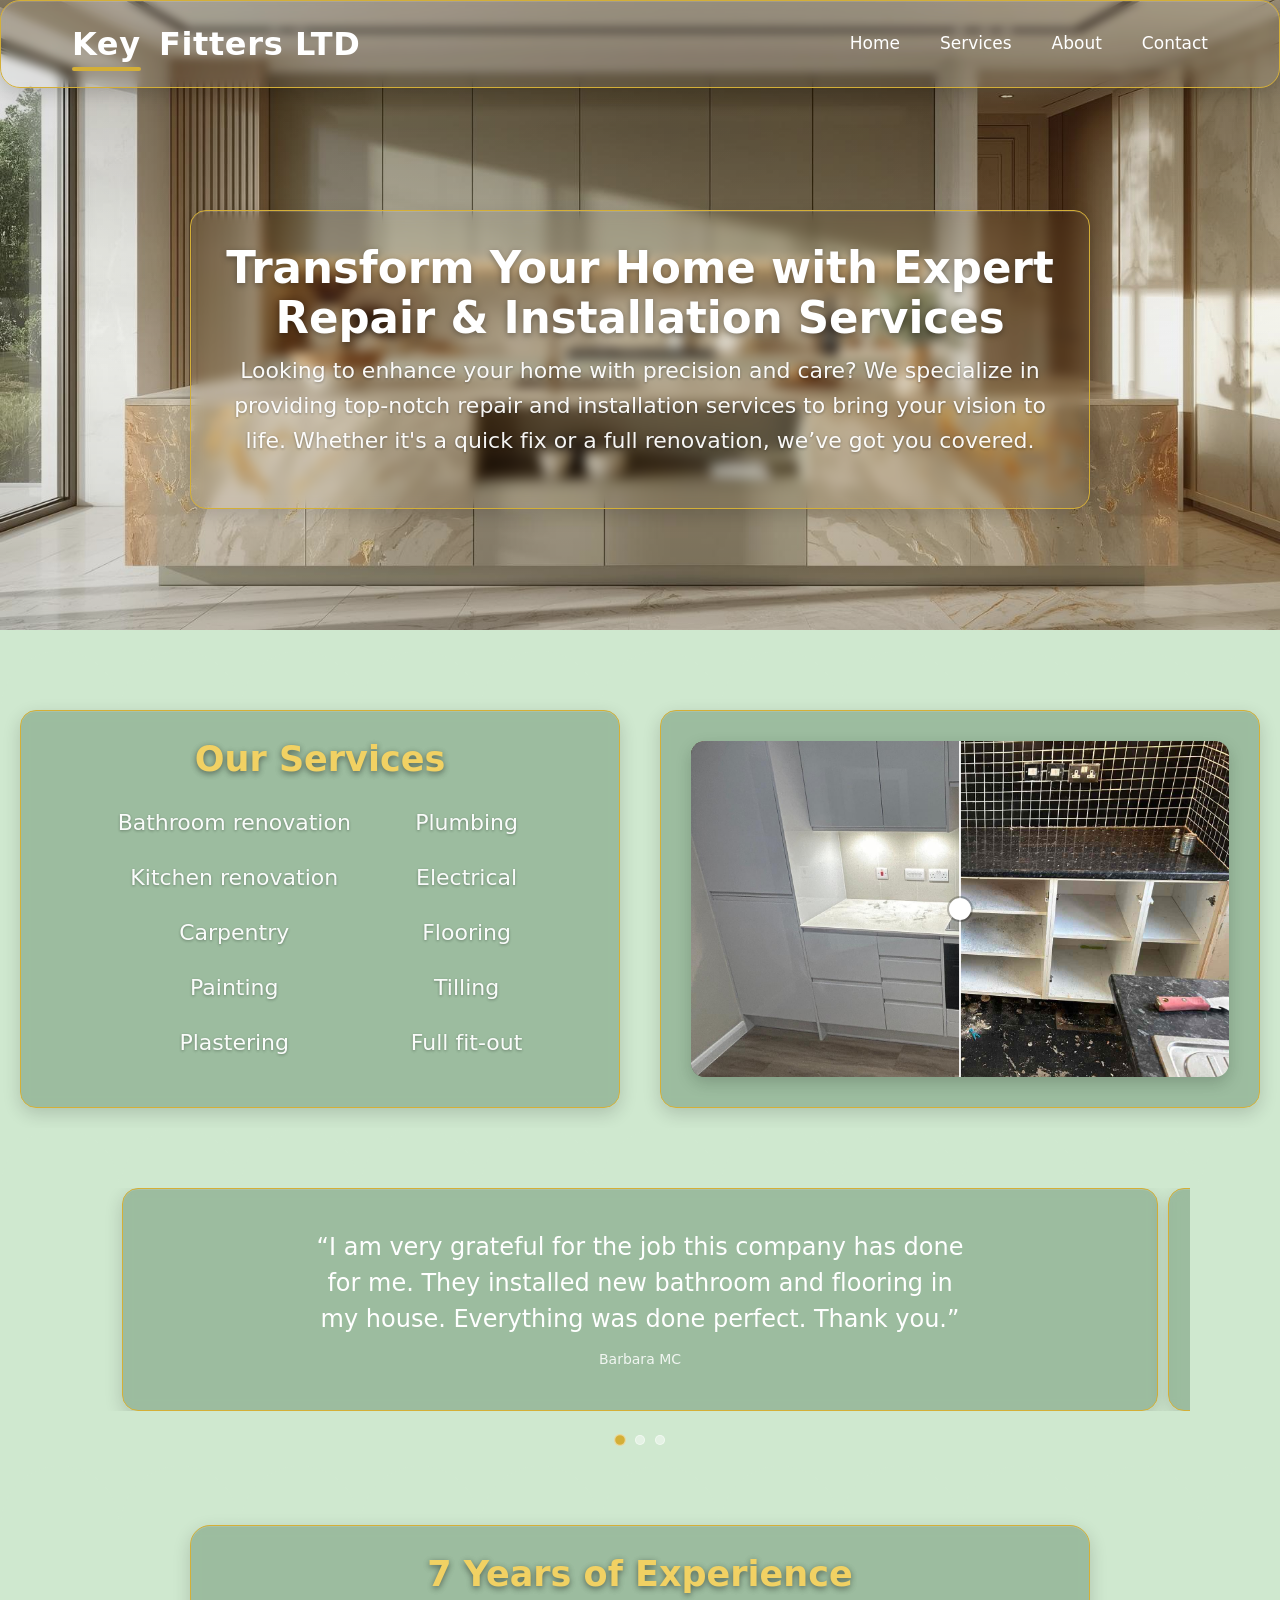
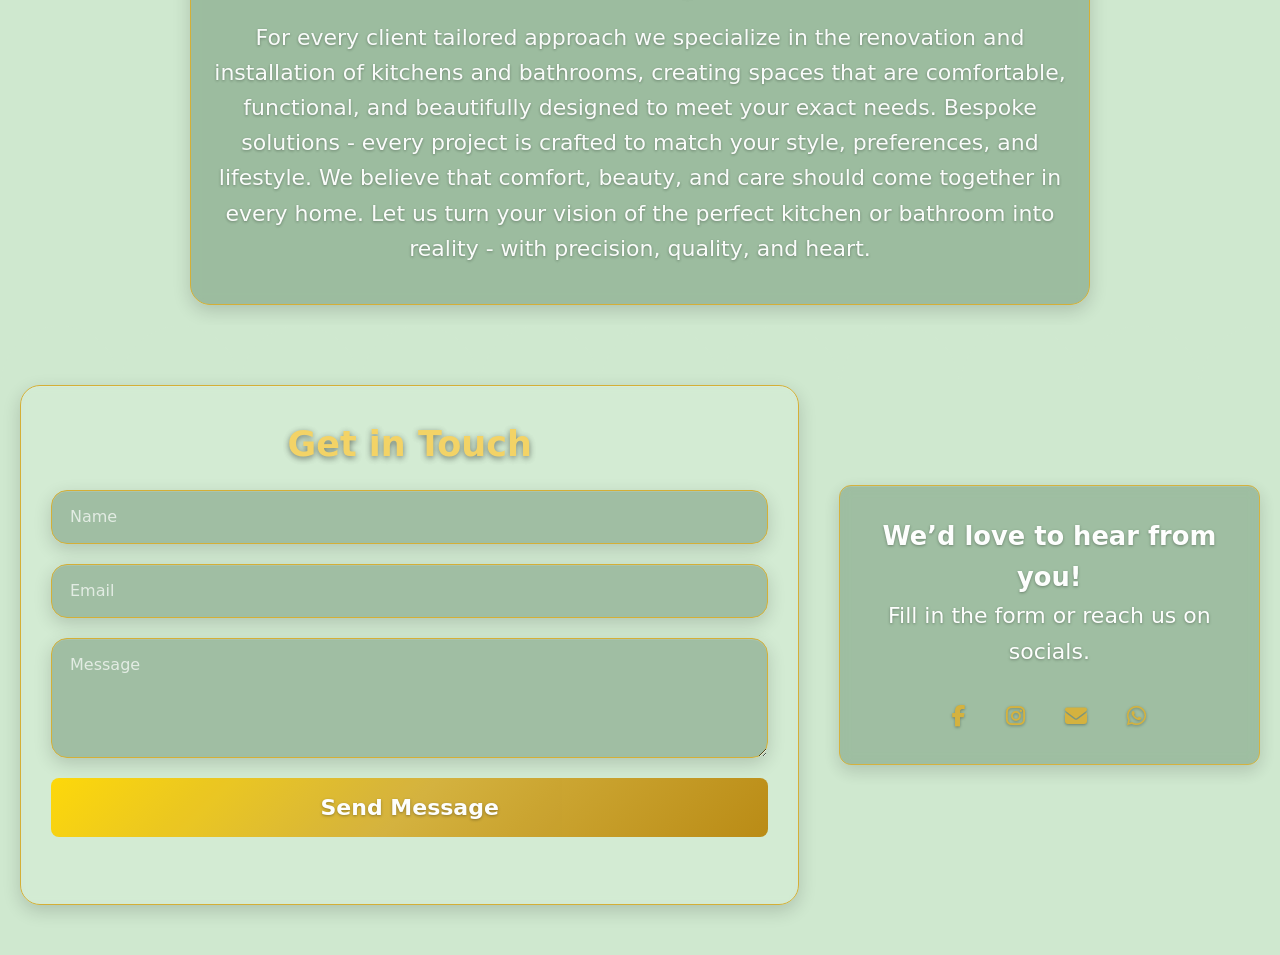
==== commit 5b3b7b11: "Fix W3C validator errors" ====
--- a/index.html
+++ b/index.html
@@ -171,8 +171,6 @@
                                 inputmode="email" autocomplete="email">
                             <textarea name="message" placeholder="Message" class="contact__textarea"
                                 required></textarea>
-
-                            <!-- honeypot проти спаму -->
                             <input type="text" name="_gotcha" style="display:none">
 
                             <button type="submit" class="contact__btn">Send Message</button>
--- a/css/style.css
+++ b/css/style.css
@@ -19,13 +19,6 @@
   --testi-maxw: 1100px;
   --testi-speed: 450ms;
   --glass-bg: rgba(255, 255, 255, 0.1);
-}
-
-html,
-body {
-  margin: 0;
-  max-width: 100%;
-  overflow-x: hidden; /* без clip і без scrollbar-gutter */
 }
 
 .container {
@@ -110,7 +103,7 @@
   height: var(--nav-h);
   z-index: 999;
 }
-.nav .nav__inner {
+.nav__inner {
   max-width: 1200px;
   margin: 0 auto;
   padding: 0 2rem;
@@ -119,11 +112,11 @@
   justify-content: space-between;
   align-items: center;
 }
-.nav .nav__menu {
+.nav__menu {
   display: flex;
   gap: 40px;
 }
-.nav .nav__link {
+.nav__link {
   font-size: 17px;
   font-weight: 600;
   position: relative;
@@ -133,7 +126,7 @@
   padding: 4px 0;
   transition: color 0.3s ease;
 }
-.nav .nav__link::after {
+.nav__link::after {
   content: "";
   position: absolute;
   left: 0;
@@ -145,12 +138,8 @@
   transform-origin: center;
   transition: transform 0.3s ease;
 }
-.nav .nav__link:hover::after {
+.nav__link:hover::after {
   transform: scaleX(1);
-}
-
-.hero .hero__subtitle {
-  font-size: clamp(16px, 2.6vw, 20px);
 }
 
 .hero {
@@ -165,6 +154,9 @@
   background: url("../img/header-image-prewiew.jpg") center/cover no-repeat;
   position: relative;
 }
+.hero .hero .hero__subtitle {
+  font-size: clamp(16px, 2.6vw, 20px);
+}
 .hero::before {
   content: "";
   position: absolute;
@@ -172,7 +164,7 @@
   background: radial-gradient(120% 80% at 50% 20%, rgba(0, 0, 0, 0.18), transparent 60%), linear-gradient(to bottom, rgba(0, 0, 0, 0.12), rgba(0, 0, 0, 0) 40%, rgba(0, 0, 0, 0.18));
   pointer-events: none;
 }
-.hero .hero__card {
+.hero__card {
   padding: 30px;
   background: transparent;
   backdrop-filter: blur(6px) saturate(1.08);
@@ -196,13 +188,13 @@
   will-change: transform;
   max-width: 900px;
 }
-.hero .hero__title {
+.hero__title {
   font-size: clamp(24px, 3.4vw, 44px);
   line-height: 1.15;
   margin: 0 0 0.6rem;
   text-shadow: 0 2px 6px rgba(0, 0, 0, 0.35);
 }
-.hero .hero__subtitle {
+.hero__subtitle {
   font-size: clamp(22px, 1.25vw, 18px);
   line-height: 1.6;
   margin: 0 0 1.1rem;
@@ -210,7 +202,7 @@
   text-shadow: 0 1px 3px rgba(0, 0, 0, 0.35);
   color: var(--txt-color);
 }
-.hero .hero__btn {
+.hero__btn {
   display: inline-block;
   padding: 0.8rem 1.35rem;
   color: var(--ink-inv);
@@ -221,12 +213,12 @@
   box-shadow: 0 6px 16px rgba(0, 0, 0, 0.22);
   transition: transform 0.2s ease, box-shadow 0.2s ease, background 0.2s ease;
 }
-.hero .hero__btn:hover {
+.hero__btn:hover {
   transform: translateY(-1px);
   box-shadow: 0 10px 22px rgba(0, 0, 0, 0.28);
   background: linear-gradient(135deg, rgba(255, 255, 255, 0.18), rgba(255, 255, 255, 0.06));
 }
-.hero .hero__btn:active {
+.hero__btn:active {
   transform: translateY(0);
 }
 
@@ -249,7 +241,7 @@
   background-repeat: repeat-x;
   background-size: 120px 60px, 100% 100%;
 }
-.services .services__content {
+.services__content {
   display: flex;
   justify-content: space-between;
   align-items: stretch;
@@ -328,8 +320,7 @@
   border: 0;
   box-shadow: 0 0 0 2px rgba(0, 0, 0, 0.25);
 }
-.services .services__text,
-.services .services__projects {
+.services__text, .services__projects {
   background: rgba(107, 143, 113, 0.5019607843);
   backdrop-filter: blur(6px) saturate(1.08);
   -webkit-backdrop-filter: blur(6px) saturate(1.08);
@@ -350,7 +341,7 @@
   color: #fff;
   flex: 1;
 }
-.services .services__title {
+.services__title {
   font-size: clamp(35px, 1.25vw, 18px);
   line-height: 1.6;
   margin: 0 0 1.1rem;
@@ -361,13 +352,13 @@
   text-align: center;
   padding-top: 20px;
 }
-.services .services__block {
+.services__block {
   display: flex;
   text-align: center;
   justify-content: center;
   gap: 60px;
 }
-.services .services__list {
+.services__list {
   font-size: clamp(22px, 1.25vw, 18px);
   line-height: 1.6;
   margin: 0 0 1.1rem;
@@ -375,7 +366,7 @@
   text-shadow: 0 1px 3px rgba(0, 0, 0, 0.35);
   color: var(--txt-color);
 }
-.services .services__item {
+.services__item {
   padding-bottom: 20px;
 }
 
@@ -397,7 +388,6 @@
   background-repeat: repeat-x;
   background-size: 120px 60px, 100% 100%;
 }
-
 .testi__slide {
   background: rgba(107, 143, 113, 0.5019607843);
   backdrop-filter: blur(6px) saturate(1.08);
@@ -420,40 +410,34 @@
   padding: clamp(24px, 4vw, 40px);
   text-align: center;
 }
-
 .testi__viewport {
   max-width: var(--testi-maxw);
   margin: 0 auto;
   padding: 0 clamp(16px, 3vw, 32px);
   overflow: hidden;
 }
-
 .testi__track {
   color: var(--txt-color);
   display: flex;
   transition: transform var(--testi-speed) ease;
   gap: 10px;
 }
-
 .testi__quote {
   font-size: clamp(18px, 2.2vw, 24px);
   line-height: 1.5;
   margin: 0 0 12px;
   text-wrap: balance;
 }
-
 .testi__author {
   opacity: 0.85;
   font-size: 14px;
 }
-
 .testi__dots {
   display: flex;
   justify-content: center;
   gap: 10px;
   margin-top: clamp(16px, 3vw, 24px);
 }
-
 .testi__dot {
   width: 10px;
   height: 10px;
@@ -463,8 +447,7 @@
   cursor: pointer;
   transition: transform 0.2s ease, background-color 0.2s ease;
 }
-
-.testi__dot.is-active {
+.testi .testi__dot.is-active {
   background: var(--cold-accent);
   transform: scale(1.2);
 }
@@ -485,7 +468,7 @@
   background-repeat: repeat-x;
   background-size: 120px 60px, 100% 100%;
 }
-.about .about__title {
+.about__title {
   font-size: clamp(35px, 1.25vw, 18px);
   line-height: 1.6;
   margin: 0 0 1.1rem;
@@ -495,7 +478,7 @@
   font-weight: 600;
   text-align: center;
 }
-.about .about__subtitle {
+.about__subtitle {
   font-size: clamp(22px, 1.25vw, 18px);
   line-height: 1.6;
   margin: 0 0 1.1rem;
@@ -504,7 +487,6 @@
   color: var(--txt-color);
   text-align: center;
 }
-
 .about__content {
   background: rgba(107, 143, 113, 0.5019607843);
   backdrop-filter: blur(6px) saturate(1.08);
@@ -683,14 +665,6 @@
   transition: 0.3s;
 }
 
-.nav__toggle {
-  display: none;
-  background: transparent;
-  border: 0;
-  line-height: 1;
-  cursor: pointer;
-}
-
 @media (max-width: 991.98px) {
   .hero .hero__card {
     max-width: 700px;
@@ -771,10 +745,12 @@
   .contact__content,
   .testi,
   .testi__track,
-  .testi__slide,
-  .nav__menu {
+  .testi__slide {
     min-width: 0;
     max-width: 100%;
+  }
+  .nav .nav__menu {
+    display: none;
   }
   .stack > section::before,
   .stack > section::after {
@@ -789,6 +765,7 @@
     left: 0;
     right: 0;
     width: auto;
+    margin-top: 2px;
   }
   .hero {
     min-height: 45svh;
@@ -800,8 +777,7 @@
     display: none;
   }
   .nav .logo {
-    display: none;
-    font-size: 1.5rem;
+    display: inline;
   }
   .hero .hero__card {
     margin-inline: auto;
